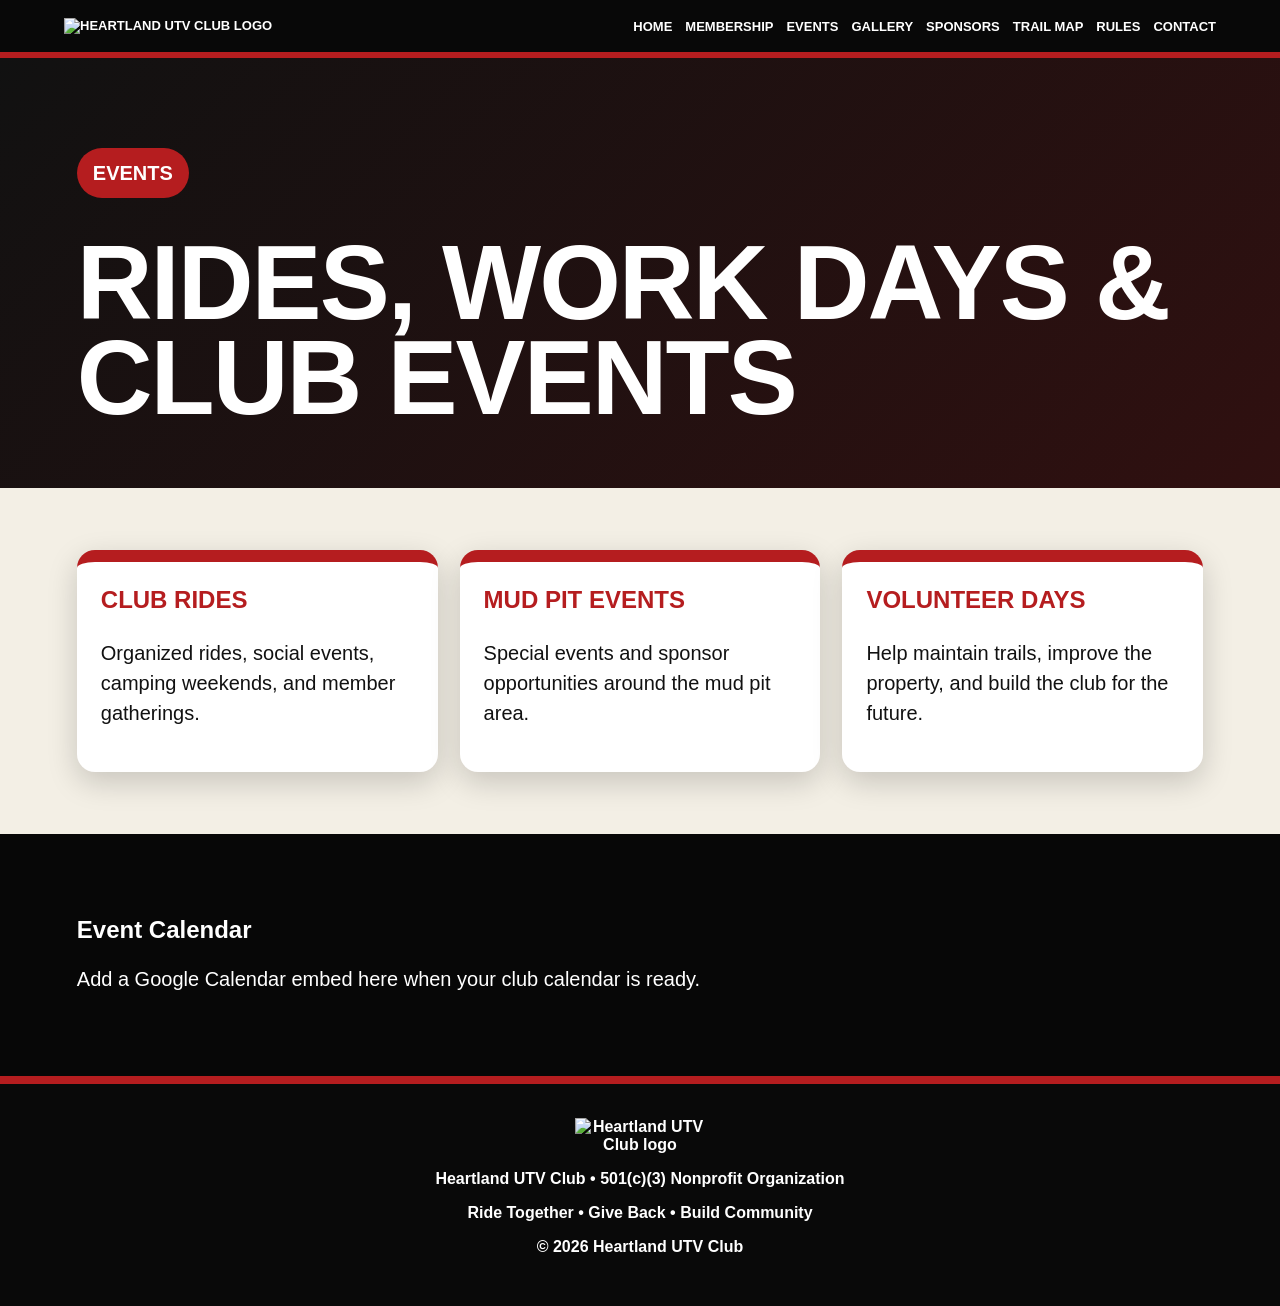
==== events.html @ e7a6eea5 "Add files via upload" ====
<!doctype html><html lang="en"><head><meta charset="utf-8"><meta name="viewport" content="width=device-width, initial-scale=1"><title>Events | Heartland UTV Club</title><meta name="description" content="Heartland UTV Club - Central Iowa UTV and ATV membership, events, sponsors, trails, rules, and gallery."><link rel="stylesheet" href="style.css"></head><body><header class="topbar"><a href="index.html"><img src="assets/heartland-logo.png" class="logo" alt="Heartland UTV Club logo"></a><nav><a href="index.html">Home</a><a href="membership.html">Membership</a><a href="events.html">Events</a><a href="gallery.html">Gallery</a><a href="sponsors.html">Sponsors</a><a href="trail-map.html">Trail Map</a><a href="rules.html">Rules</a><a href="contact.html">Contact</a></nav></header><main><section class="page-title"><p class="pill">Events</p><h1>Rides, Work Days & Club Events</h1></section><section class="section light cards3"><div class="card"><h3>Club Rides</h3><p>Organized rides, social events, camping weekends, and member gatherings.</p></div><div class="card"><h3>Mud Pit Events</h3><p>Special events and sponsor opportunities around the mud pit area.</p></div><div class="card"><h3>Volunteer Days</h3><p>Help maintain trails, improve the property, and build the club for the future.</p></div></section><section class="section"><h2>Event Calendar</h2><p>Add a Google Calendar embed here when your club calendar is ready.</p></section></main><footer><img src="assets/heartland-logo.png" alt="Heartland UTV Club logo"><p>Heartland UTV Club • 501(c)(3) Nonprofit Organization</p><p>Ride Together • Give Back • Build Community</p><p>© 2026 Heartland UTV Club</p></footer></body></html>
---- style.css ----
*{box-sizing:border-box}:root{--black:#070707;--red:#b51d1f;--gold:#f3b41c;--cream:#f3efe5;--white:#fff}body{margin:0;font-family:Arial,Helvetica,sans-serif;background:#070707;color:#fff}a{color:inherit}.topbar{display:flex;align-items:center;justify-content:space-between;gap:20px;padding:18px 5vw;background:#080808;border-bottom:6px solid var(--red);position:sticky;top:0;z-index:10}.logo{width:170px;max-width:38vw}.topbar nav{display:flex;flex-wrap:wrap;gap:13px;justify-content:flex-end}.topbar a{text-decoration:none;font-weight:900;text-transform:uppercase;font-size:13px}.hero{min-height:700px;background:linear-gradient(90deg,rgba(0,0,0,.96),rgba(0,0,0,.55)),radial-gradient(circle at 75% 25%,#8e611e 0,#22120d 35%,#050505 75%);padding:90px 6vw}.hero-inner{max-width:950px}.pill{display:inline-block;background:var(--red);padding:10px 16px;border-radius:999px;font-weight:900;text-transform:uppercase}.hero h1,.page-title h1{font-size:clamp(48px,9vw,105px);line-height:.9;margin:18px 0;text-transform:uppercase;letter-spacing:-2px}.hero h1 span{color:var(--gold)}.hero h2{font-size:clamp(26px,4vw,44px);margin:0 0 22px}.hero p,.page-title p,.section p,.section li{font-size:20px;line-height:1.5}.buttons{display:flex;flex-wrap:wrap;gap:12px;margin-top:24px}.btn{display:inline-block;padding:14px 20px;border-radius:10px;font-weight:900;text-decoration:none;text-transform:uppercase;border:2px solid transparent}.gold{background:var(--gold);color:#111}.red{background:var(--red);color:#fff}.dark{background:#111;color:#fff;border-color:var(--gold)}.section{padding:62px 6vw}.page-title{padding:70px 6vw 45px;background:linear-gradient(135deg,#111,#301010)}.light{background:var(--cream);color:#111}.grid2{display:grid;grid-template-columns:1.2fr .8fr;gap:28px;align-items:center}.cards3{display:grid;grid-template-columns:repeat(3,1fr);gap:22px}.cards4{display:grid;grid-template-columns:repeat(4,1fr);gap:18px}.card{background:#fff;color:#111;border-radius:18px;padding:24px;border-top:12px solid var(--red);box-shadow:0 10px 30px rgba(0,0,0,.18)}.card h3{color:var(--red);text-transform:uppercase;font-size:24px;margin-top:0}.price{font-size:42px!important;font-weight:900;color:var(--red);margin:0}.dark-card{background:#111;color:#fff;border:4px solid var(--gold)}.notice{background:var(--gold);color:#111;border:5px solid var(--red);border-radius:18px;padding:24px;text-align:center;font-size:34px;font-weight:900;text-transform:uppercase}.notice.small{font-size:24px}.gallery,.rules{display:grid;grid-template-columns:repeat(4,1fr);gap:18px}.rules{grid-template-columns:repeat(3,1fr)}.gallery-card{min-height:230px;border-radius:18px;padding:20px;background:linear-gradient(135deg,#461313,#111);border:4px solid var(--gold);display:flex;flex-direction:column;justify-content:flex-end;text-decoration:none}.gallery-card span{font-size:25px;font-weight:900;text-transform:uppercase}.gallery-card small{font-size:15px;color:#f3efe5;margin-top:8px}.rule{border-radius:16px;padding:26px;font-size:22px;font-weight:900;text-transform:uppercase}.yes{background:#1d391e;border:3px solid #71b35a}.no{background:#461313;border:3px solid var(--red)}.map-box{min-height:330px;border-radius:18px;border:5px solid var(--gold);display:flex;align-items:center;justify-content:center;text-align:center;font-size:34px;font-weight:900;background:#151515}footer{background:#090909;text-align:center;padding:34px 6vw;border-top:8px solid var(--red);font-weight:800}footer img{width:130px;display:block;margin:0 auto 12px}@media(max-width:950px){.topbar{align-items:flex-start;flex-direction:column}.grid2,.cards3,.cards4,.gallery,.rules{grid-template-columns:1fr}.hero{min-height:auto}.logo{width:140px}}
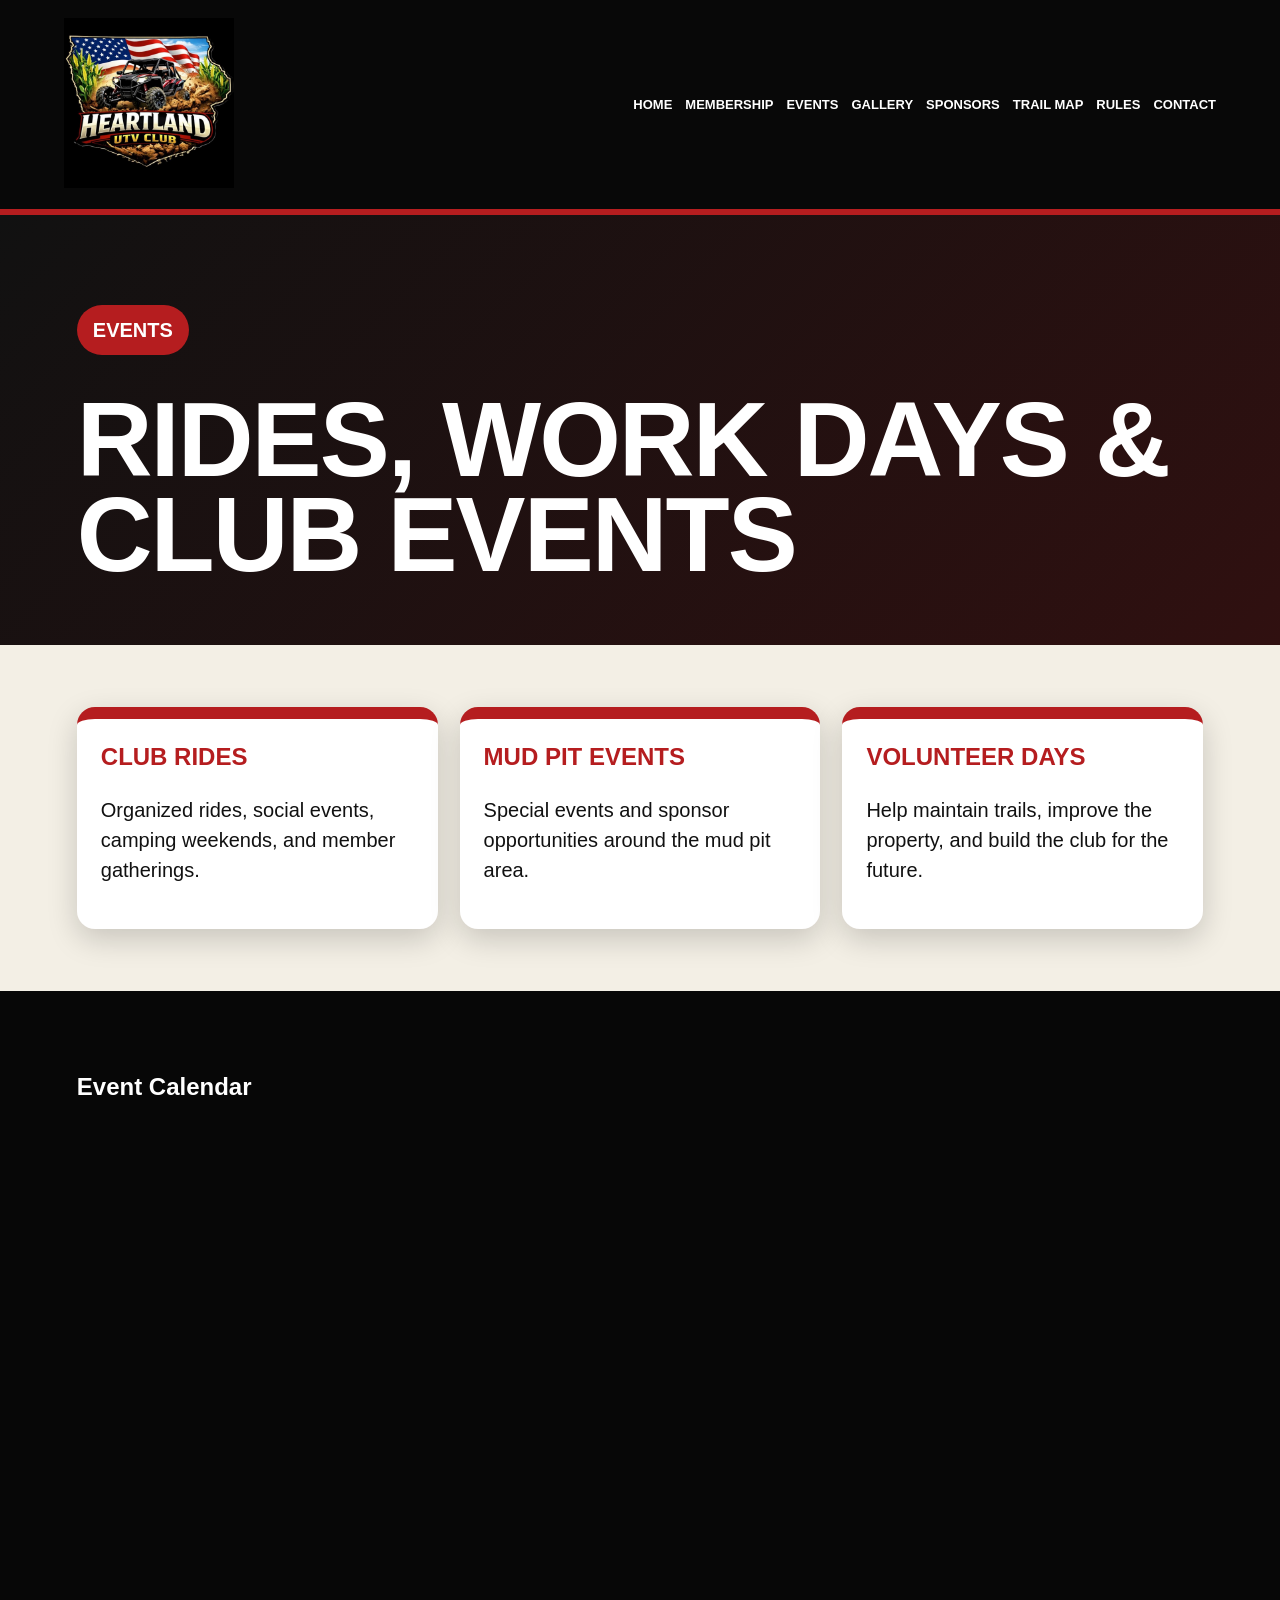
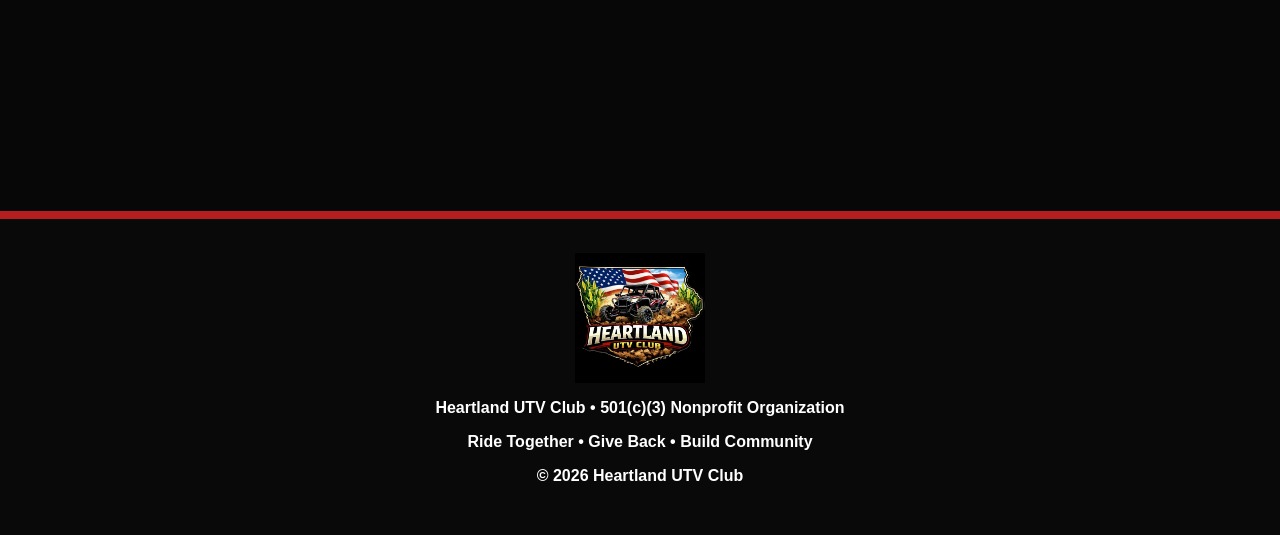
==== commit 6b98e58b: "Embed Google Calendar in events.html Added Google Calendar embed for event scheduling." ====
--- a/events.html
+++ b/events.html
@@ -1 +1 @@
-<!doctype html><html lang="en"><head><meta charset="utf-8"><meta name="viewport" content="width=device-width, initial-scale=1"><title>Events | Heartland UTV Club</title><meta name="description" content="Heartland UTV Club - Central Iowa UTV and ATV membership, events, sponsors, trails, rules, and gallery."><link rel="stylesheet" href="style.css"></head><body><header class="topbar"><a href="index.html"><img src="assets/heartland-logo.png" class="logo" alt="Heartland UTV Club logo"></a><nav><a href="index.html">Home</a><a href="membership.html">Membership</a><a href="events.html">Events</a><a href="gallery.html">Gallery</a><a href="sponsors.html">Sponsors</a><a href="trail-map.html">Trail Map</a><a href="rules.html">Rules</a><a href="contact.html">Contact</a></nav></header><main><section class="page-title"><p class="pill">Events</p><h1>Rides, Work Days & Club Events</h1></section><section class="section light cards3"><div class="card"><h3>Club Rides</h3><p>Organized rides, social events, camping weekends, and member gatherings.</p></div><div class="card"><h3>Mud Pit Events</h3><p>Special events and sponsor opportunities around the mud pit area.</p></div><div class="card"><h3>Volunteer Days</h3><p>Help maintain trails, improve the property, and build the club for the future.</p></div></section><section class="section"><h2>Event Calendar</h2><p>Add a Google Calendar embed here when your club calendar is ready.</p></section></main><footer><img src="assets/heartland-logo.png" alt="Heartland UTV Club logo"><p>Heartland UTV Club • 501(c)(3) Nonprofit Organization</p><p>Ride Together • Give Back • Build Community</p><p>© 2026 Heartland UTV Club</p></footer></body></html>+<!doctype html><html lang="en"><head><meta charset="utf-8"><meta name="viewport" content="width=device-width, initial-scale=1"><title>Events | Heartland UTV Club</title><meta name="description" content="Heartland UTV Club - Central Iowa UTV and ATV membership, events, sponsors, trails, rules, and gallery."><link rel="stylesheet" href="style.css"></head><body><header class="topbar"><a href="index.html"><img src="assets/heartland-logo.png" class="logo" alt="Heartland UTV Club logo"></a><nav><a href="index.html">Home</a><a href="membership.html">Membership</a><a href="events.html">Events</a><a href="gallery.html">Gallery</a><a href="sponsors.html">Sponsors</a><a href="trail-map.html">Trail Map</a><a href="rules.html">Rules</a><a href="contact.html">Contact</a></nav></header><main><section class="page-title"><p class="pill">Events</p><h1>Rides, Work Days & Club Events</h1></section><section class="section light cards3"><div class="card"><h3>Club Rides</h3><p>Organized rides, social events, camping weekends, and member gatherings.</p></div><div class="card"><h3>Mud Pit Events</h3><p>Special events and sponsor opportunities around the mud pit area.</p></div><div class="card"><h3>Volunteer Days</h3><p>Help maintain trails, improve the property, and build the club for the future.</p></div></section><section class="section"><h2>Event Calendar</h2><p><iframe src="https://calendar.google.com/calendar/embed?src=53a2a3e95dd9318a521a19c593b5f9f979d9410af285fd109f042193605d9e10%40group.calendar.google.com&ctz=America%2FChicago" style="border: 0" width="800" height="600" frameborder="0" scrolling="no"></iframe></p></section></main><footer><img src="assets/heartland-logo.png" alt="Heartland UTV Club logo"><p>Heartland UTV Club • 501(c)(3) Nonprofit Organization</p><p>Ride Together • Give Back • Build Community</p><p>© 2026 Heartland UTV Club</p></footer></body></html>
